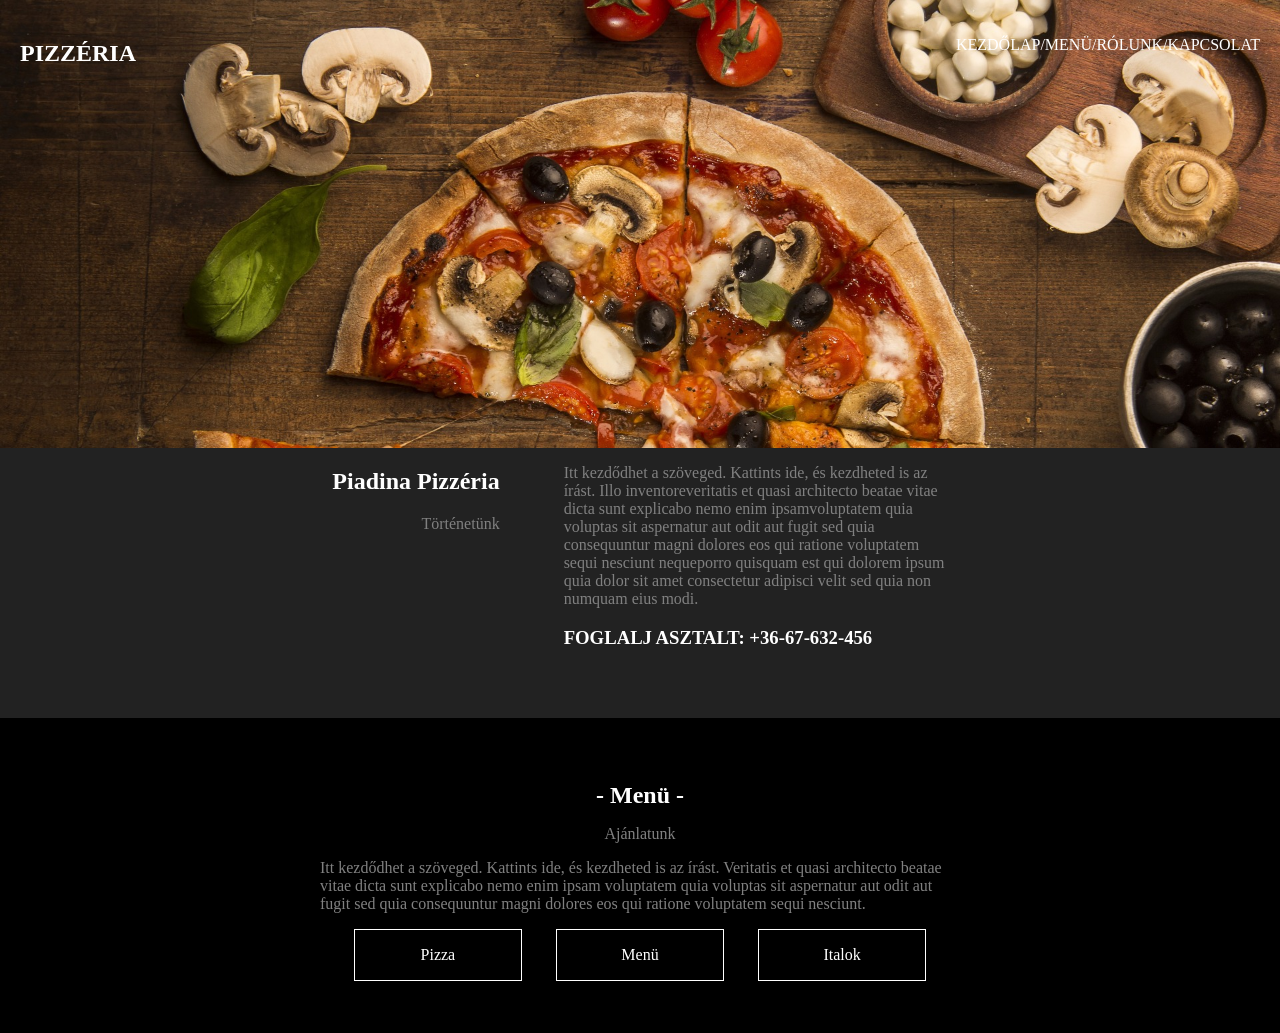
==== index.html @ 4478d375 "menu kesz" ====
<!DOCTYPE html>
<html lang="hu">
<head>
    <meta charset="UTF-8">
    <meta name="viewport" content="width=device-width, initial-scale=1.0">
    <title>Pizzéria</title>
    <link rel="stylesheet" href="pizza.css">
</head>
<body>
    <div id="container">
        <div id="header">
            <div id="szoveg">
                <div class="headerLeft">
                    <h2>PIZZÉRIA</h2>
                </div>
                <div class="headerRight">
                    <p>KEZDŐLAP</p>
                    <p> / </p>
                    <p>MENÜ</p>
                    <p> / </p>
                    <p>RÓLUNK</p>
                    <p> / </p>
                    <p>KAPCSOLAT</p>
                </div>
            </div>
        </div>
            
        <div id="piadina_pizzeria">
            
            <div id="cim">
                    <h2>
                        Piadina Pizzéria
                    </h2>
                    <p>Történetünk</p>
            </div>
            <div id="paladina_leiras">
                <p>Itt kezdődhet a szöveged. Kattints ide, és kezdheted is az írást. 
                        Illo inventoreveritatis et quasi architecto beatae vitae dicta sunt 
                        explicabo nemo enim ipsamvoluptatem quia voluptas sit aspernatur aut odit 
                        aut fugit sed quia consequuntur magni dolores eos qui ratione voluptatem sequi 
                        nesciunt nequeporro quisquam est qui dolorem ipsum quia dolor sit 
                        amet consectetur adipisci velit sed quia non numquam eius modi.
                        </p>
                    <h3>FOGLALJ ASZTALT: +36-67-632-456</h3>
            </div>
            
        </div>

        <div id="menu">    
            <div id="menuDiv">
                <div id="cim2">
                    <h2>- Menü -</h2>
                    <div>
                        <p id="szurke">
                            Ajánlatunk
                        </p>
                </div>
                </div>
                <p id="menuSzoveg">
                    Itt kezdődhet a szöveged. Kattints ide, és kezdheted is az írást. 
                    Veritatis et quasi architecto
                    beatae vitae dicta sunt explicabo nemo enim ipsam voluptatem quia voluptas 
                    sit aspernatur
                    aut odit aut fugit sed quia consequuntur magni dolores eos qui ratione 
                    voluptatem sequi
                    nesciunt.
                </p>
                <div id="menupontok">
                    <div class="menuk"><p>Pizza</p></div>
                    <div class="menuk"><p>Menü</p></div>
                    <div class="menuk"><p>Italok</p></div>
                </div>
            </div> 
               
        </div>

        <div id="specialitas">

        </div>

        <div id="footer">

        </div>
    </div>
</body>
</html>
---- pizza.css ----
body{
    margin: 0px;
}
#container{
    
    width: 100%;
}


#header{
    background-image: url(img/pizzakep.jpg);
    background-size: cover;
    width: 100%;
    height: 35vw;
    box-shadow: 10px 10px black;
}
#szoveg{
    display: flex;
    justify-content: space-between;
    color: white;
    
}
.headerLeft{
    display: flex;
    margin: 20px;
}
.headerRight{
    display: flex;
    margin: 20px;
}
.headerRight:first-child{
    font-weight: bold;
}
#piadina_pizzeria{
    display: flex;
    justify-content: center;
    background-color: #222222;
    color: white;
    width: 100%;
    margin: auto;
    gap: 5%;
    height: 30vh;
}



#cim p{
    display: flex;
    align-items: flex-end;
    justify-content: right;
    color: gray;
}
#paladina_leiras{
    width: 30%;
}
#paladina_leiras p{
    color: gray;
}

#menu{
    display: flex;
    justify-content: center;
    height: 35vh;
    background-color: black;
    color: white;
}

#menu h2{
    margin: 0px;
}
#szurke{
    color: gray;
}
#menuSzoveg{
    display: flex;
    justify-content: center;
    color: gray;
}
#menuDiv{
    margin: 5%;
    width: 50%;
}
#cim2{
    text-align: center;
}

#menupontok{
    display: flex;
    justify-content: space-evenly;
    text-align: center;
}
.menuk{
    border: 1px solid white;
    width: 13vw;
}
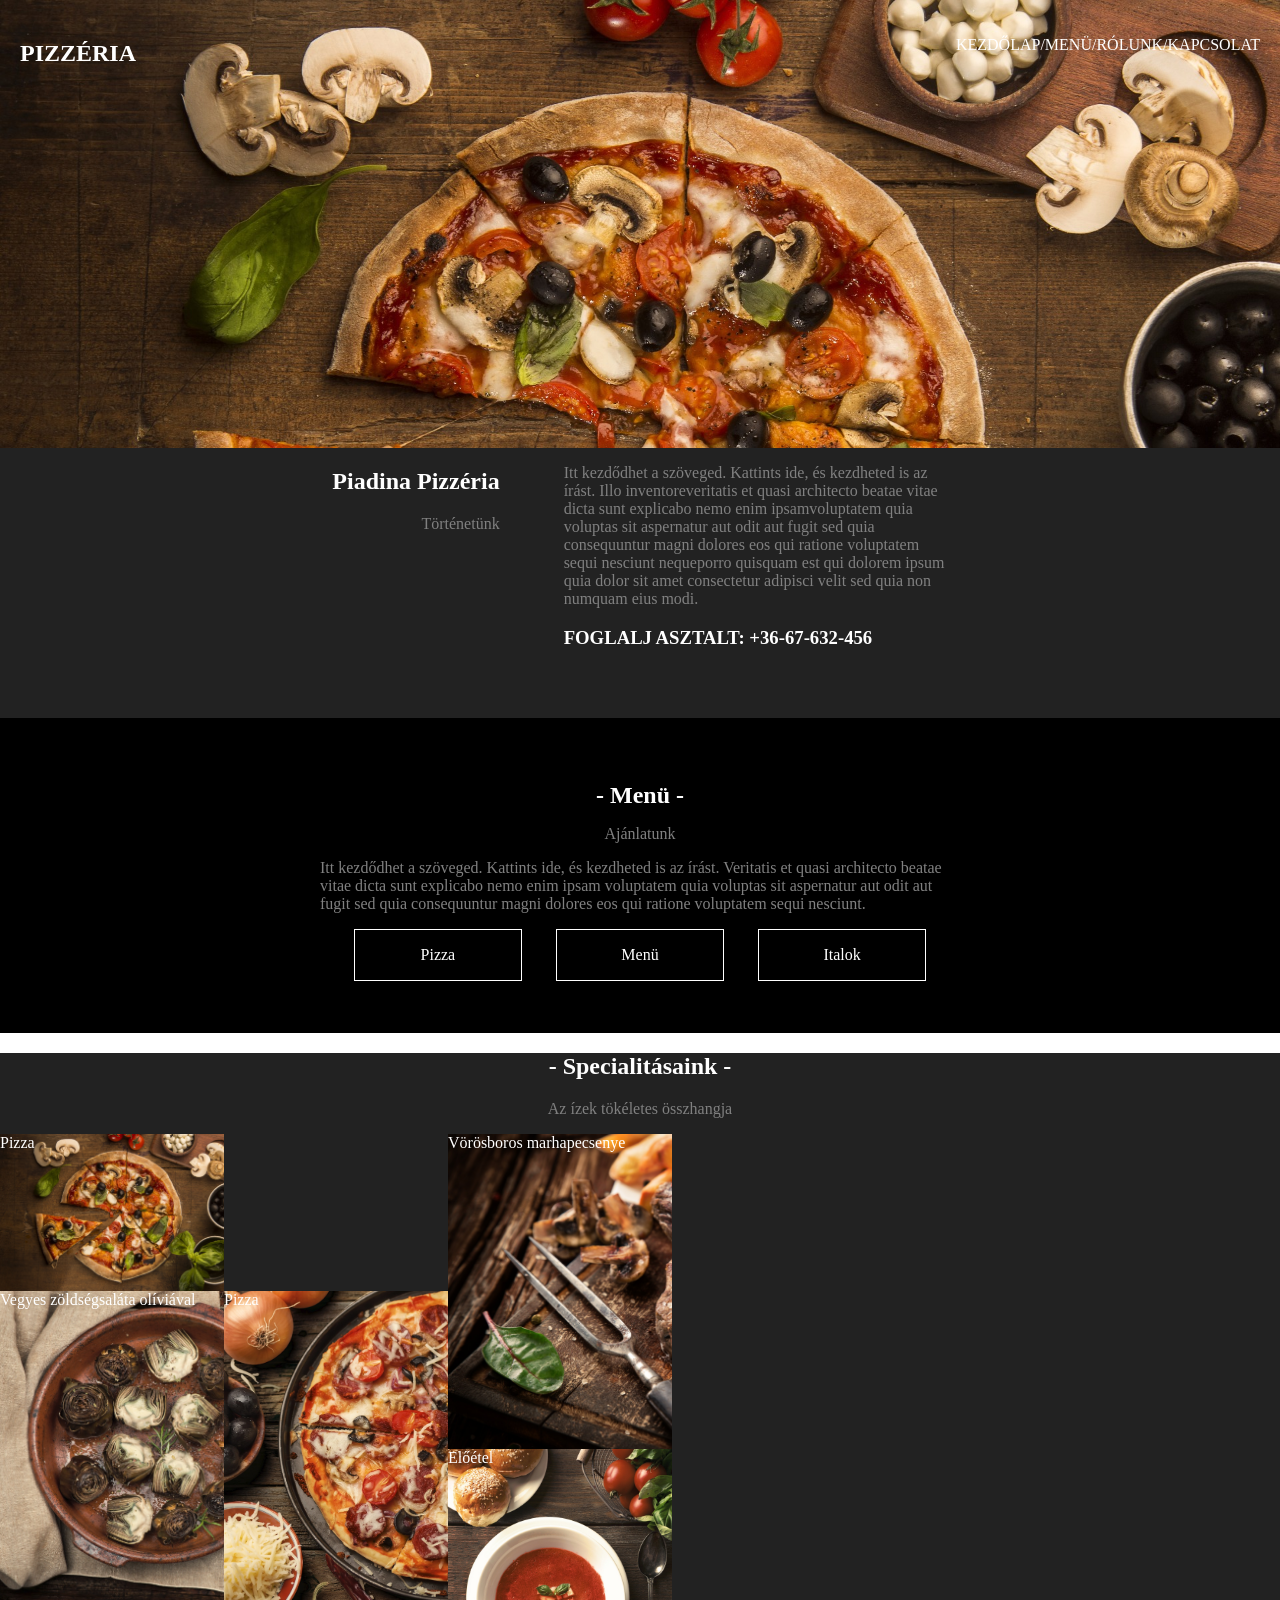
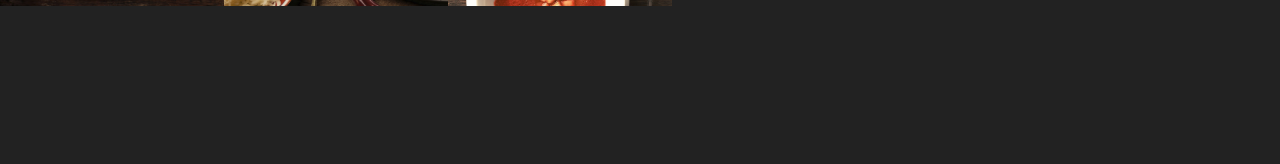
==== commit d469b42a: "specialitas grid felkesz" ====
--- a/index.html
+++ b/index.html
@@ -48,7 +48,7 @@
 
         <div id="menu">    
             <div id="menuDiv">
-                <div id="cim2">
+                <div class="cim2">
                     <h2>- Menü -</h2>
                     <div>
                         <p id="szurke">
@@ -75,7 +75,18 @@
         </div>
 
         <div id="specialitas">
-
+                <div class="cim2">
+                    <h2>- Specialitásaink -</h2>
+                    <p>Az ízek tökéletes összhangja</p>
+                </div>
+                <div id="kepek">
+                    
+                    <div id="kep1">Pizza</div>
+                    <div id="kep2">Vörösboros marhapecsenye</div>
+                    <div id="kep3">Vegyes zöldségsaláta olíviával</div>
+                    <div id="kep4">Pizza</div>
+                    <div id="kep5">Előétel</div>
+                </div>
         </div>
 
         <div id="footer">
--- a/pizza.css
+++ b/pizza.css
@@ -37,7 +37,6 @@
     background-color: #222222;
     color: white;
     width: 100%;
-    margin: auto;
     gap: 5%;
     height: 30vh;
 }
@@ -80,8 +79,9 @@
     margin: 5%;
     width: 50%;
 }
-#cim2{
+.cim2{
     text-align: center;
+    
 }
 
 #menupontok{
@@ -92,4 +92,67 @@
 .menuk{
     border: 1px solid white;
     width: 13vw;
-}+}
+
+#specialitas{
+    
+    background-color: #222222;
+    color: white;
+    width: 100%;
+    
+    gap: 5%;
+    height: 100%;
+}
+#specialitas p{
+    color: gray;
+    
+}
+
+#kepek{
+    display: grid;
+    grid-template-columns: 1fr 1fr 1fr 1fr;
+    grid-template-rows: 1fr 1fr 1fr 1fr;
+    height: 70vh;
+    width: 70vw;
+    
+    
+}
+#kep1{
+    background-image: url(img/pizzakep.jpg);
+    grid-column-start: 1;
+    grid-column-end: 2;
+    grid-row-start: 1;
+    grid-row-end: 2;
+}
+#kep2{
+    background-image: url(img/pizzakep2.jpg);
+    grid-column-start: 3;
+    grid-column-end: 4;
+    grid-row-start: 1;
+    grid-row-end: 3;
+}
+#kep3{
+    background-image: url(img/pizzakep3.jpg);
+    grid-column-start: 1;
+    grid-column-end: 2;
+    grid-row-start: 2;
+    grid-row-end: 4;
+}
+#kep4{
+    background-image: url(img/pizzakep4.jpg);
+    grid-column-start: 2;
+    grid-column-end: 3;
+    grid-row-start: 2;
+    grid-row-end: 4;
+}
+#kep5{
+    background-image: url(img/pizzakep5.jpg);
+    grid-column-start: 3;
+    grid-column-end: 4;
+    grid-row-start: 3;
+    grid-row-end: 4;
+}
+
+#kepek div{
+    background-size: cover;
+}
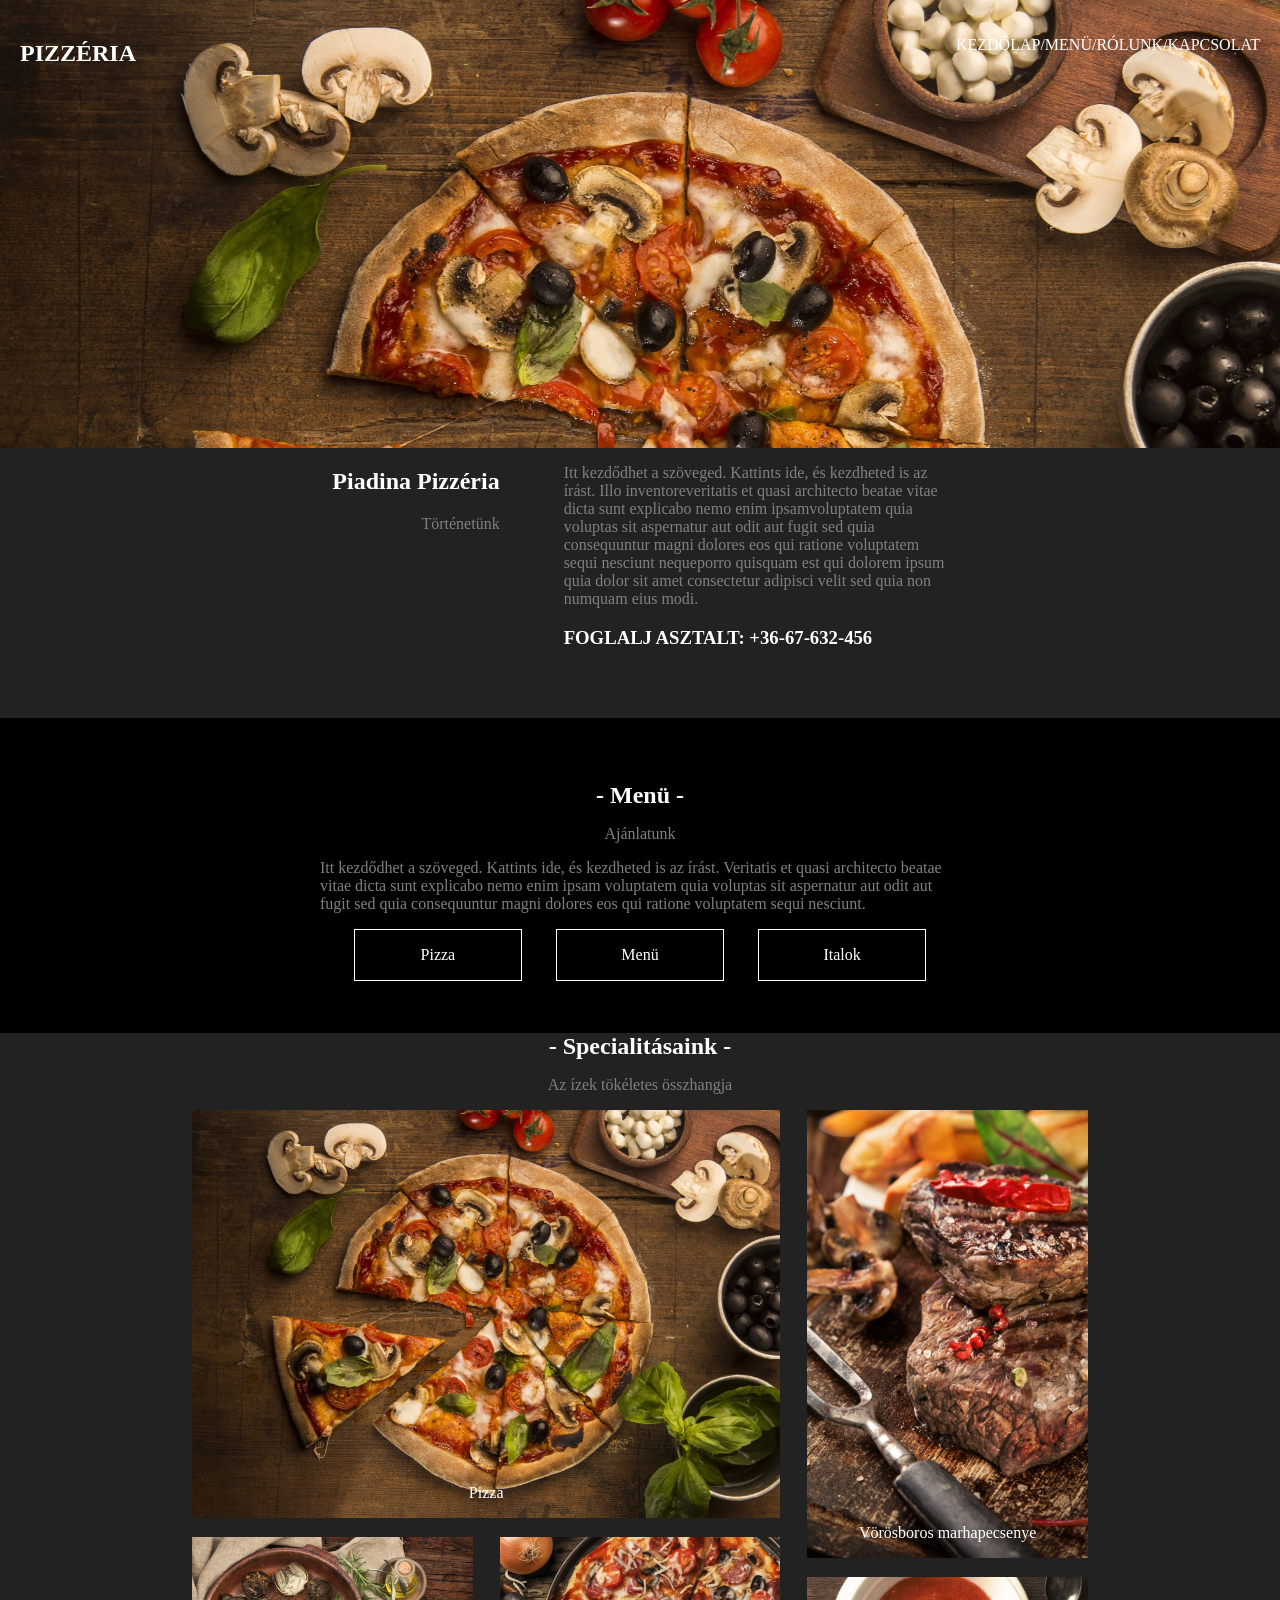
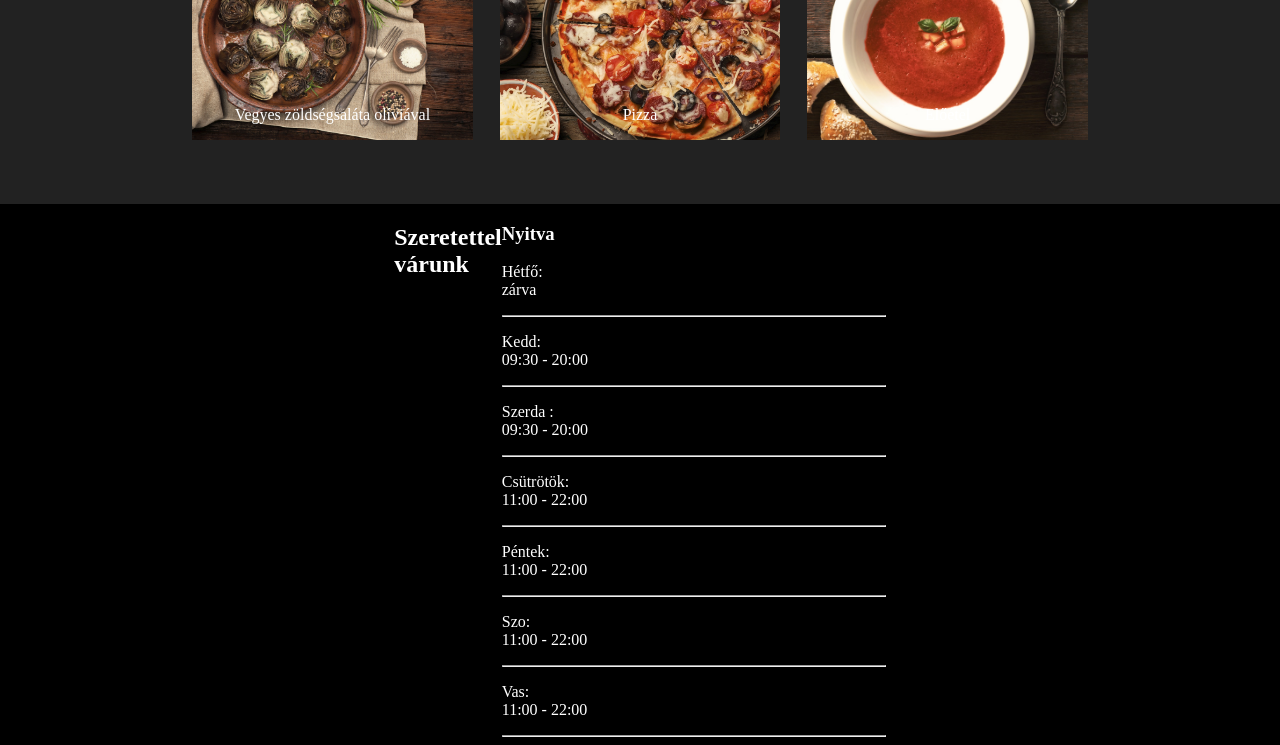
==== commit 74e2a84e: "galeria kesz, footer elkezdve" ====
--- a/index.html
+++ b/index.html
@@ -75,22 +75,42 @@
         </div>
 
         <div id="specialitas">
+            <div id="specialitasDiv">
                 <div class="cim2">
                     <h2>- Specialitásaink -</h2>
                     <p>Az ízek tökéletes összhangja</p>
                 </div>
                 <div id="kepek">
-                    
-                    <div id="kep1">Pizza</div>
-                    <div id="kep2">Vörösboros marhapecsenye</div>
-                    <div id="kep3">Vegyes zöldségsaláta olíviával</div>
-                    <div id="kep4">Pizza</div>
-                    <div id="kep5">Előétel</div>
+                    <div id="kep1"><p>Pizza</p></div>
+                    <div id="kep2"><p>Vörösboros marhapecsenye</p></div>
+                    <div id="kep3"><p>Vegyes zöldségsaláta olíviával</p></div>
+                    <div id="kep4"><p>Pizza</p></div>
+                    <div id="kep5"><p>Előétel</p></div>
                 </div>
+            </div>
         </div>
 
         <div id="footer">
-
+            <div id="footerCim">
+                <h2>Szeretettel <br>várunk</h2>
+            </div>
+            <div id="nyitvatartas">
+                <h3>Nyitva</h3>
+                <p>Hétfő: <br> zárva</p>
+                <hr>
+                <p>Kedd: <br> 09:30 - 20:00</p>
+                <hr>
+                <p>Szerda : <br> 09:30 - 20:00</p>
+                <hr>
+                <p>Csütrötök: <br> 11:00 - 22:00 </p>
+                <hr>
+                <p>Péntek: <br> 11:00 - 22:00 </p>
+                <hr>
+                <p>Szo: <br> 11:00 - 22:00</p>
+                <hr>
+                <p>Vas: <br> 11:00 - 22:00</p>
+                <hr>
+            </div>
         </div>
     </div>
 </body>
--- a/pizza.css
+++ b/pizza.css
@@ -110,17 +110,20 @@
 
 #kepek{
     display: grid;
-    grid-template-columns: 1fr 1fr 1fr 1fr;
-    grid-template-rows: 1fr 1fr 1fr 1fr;
+    grid-template-columns: 1fr 1fr 1fr ;
+    grid-template-rows: 20fr 1fr 8fr;
+    margin: auto;
     height: 70vh;
     width: 70vw;
-    
+    gap: 3%;
+    padding: 5%;
+    padding-top: 0%;
     
 }
 #kep1{
     background-image: url(img/pizzakep.jpg);
     grid-column-start: 1;
-    grid-column-end: 2;
+    grid-column-end: 3;
     grid-row-start: 1;
     grid-row-end: 2;
 }
@@ -154,5 +157,31 @@
 }
 
 #kepek div{
+    display: flex;
+    justify-content: center;
+    align-items: end;
     background-size: cover;
+    background-position: center;
+    background-repeat: no-repeat;;
 }
+
+.cim2 h2{
+    margin: 0px;
+    
+}
+
+#kepek p{
+    color: white;
+}
+
+#footer{
+    background-color: black;
+    color: white;
+    display: flex;
+    justify-content: center;
+}
+
+#nyitvatartas{
+    width: 30vw;
+}
+
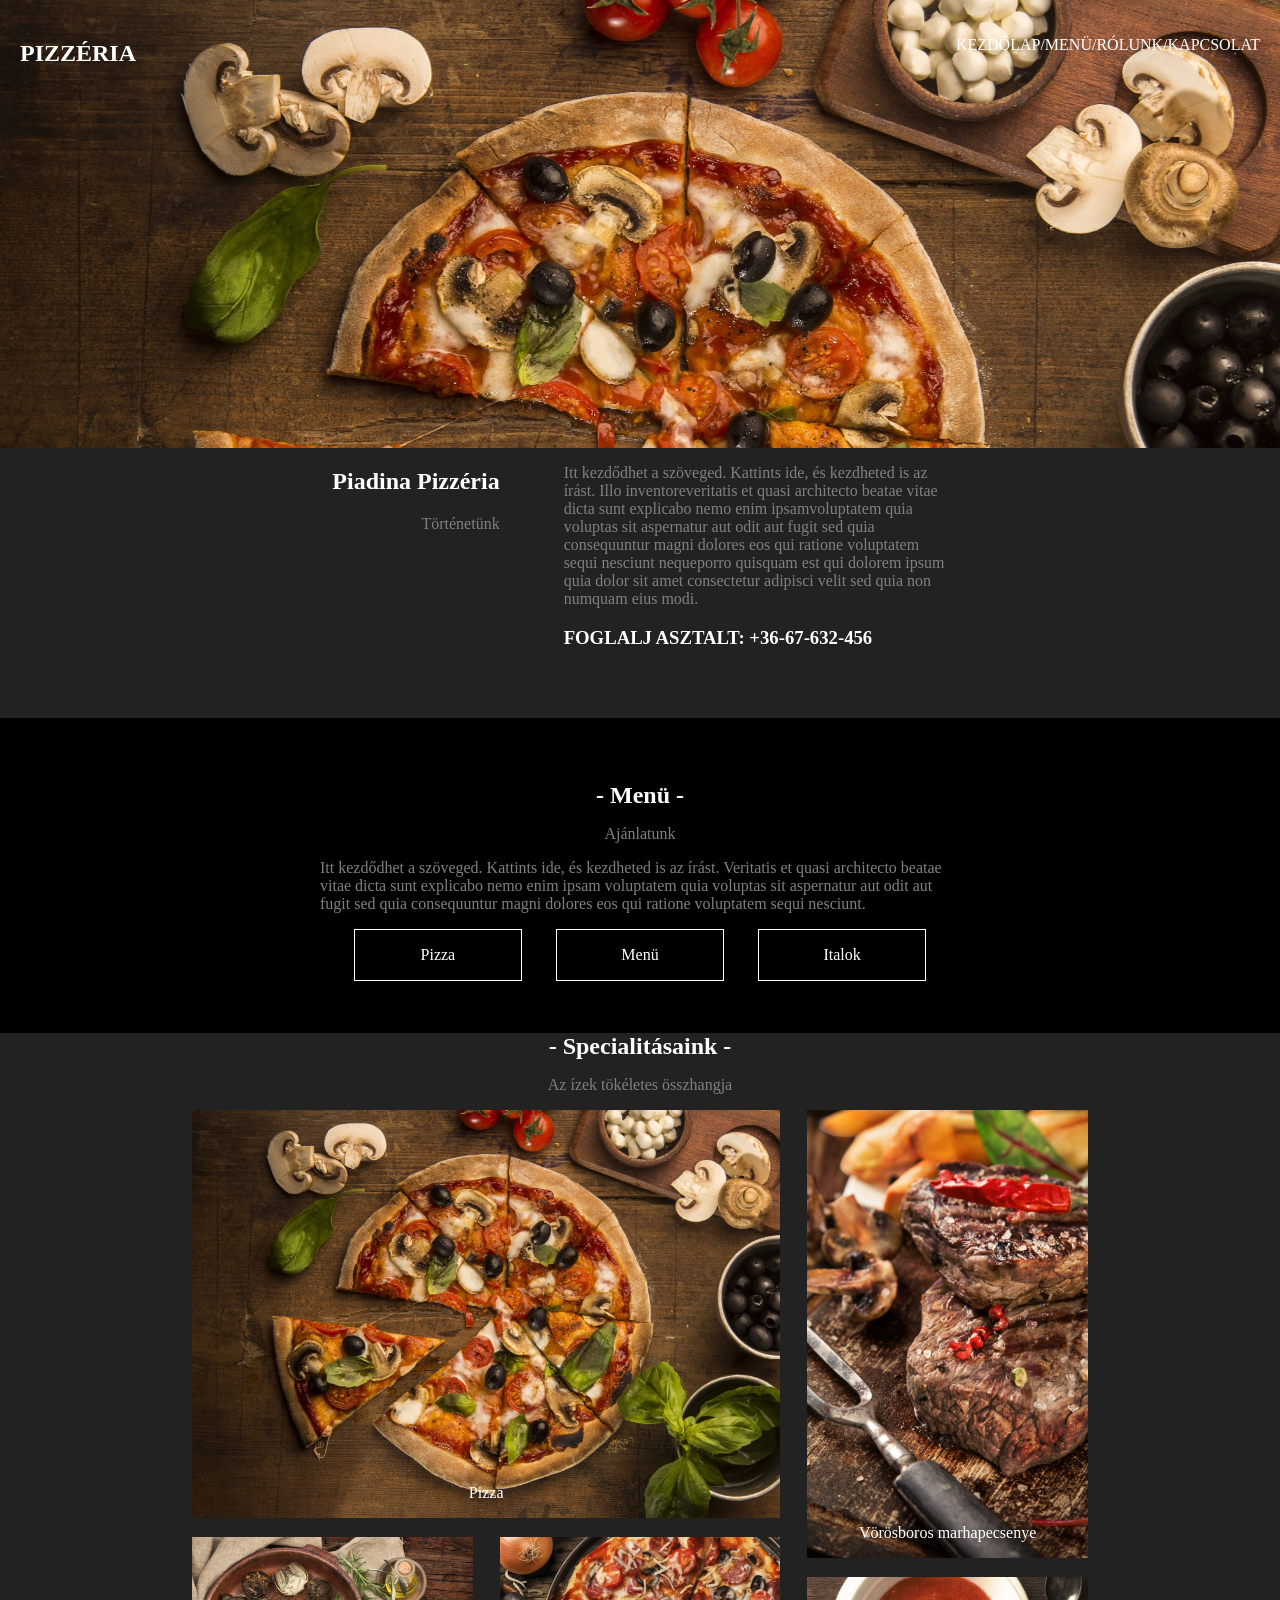
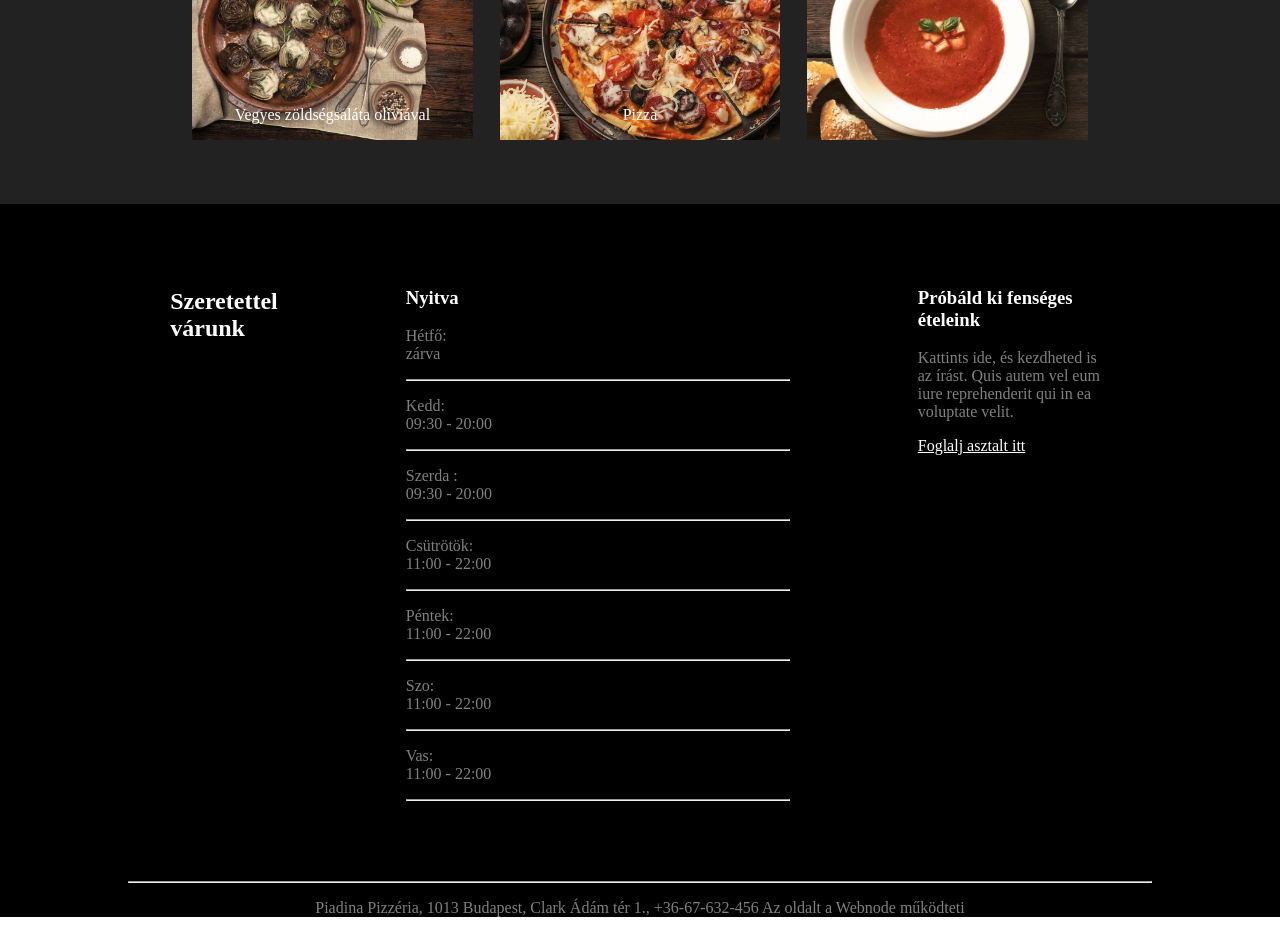
==== commit 8cc51983: "large meret kesz" ====
--- a/index.html
+++ b/index.html
@@ -91,25 +91,44 @@
         </div>
 
         <div id="footer">
-            <div id="footerCim">
-                <h2>Szeretettel <br>várunk</h2>
+            <div id="footerSzoveg">
+
+                <div id="footerCim">
+                    <h2>Szeretettel <br>várunk</h2>
+                </div>
+                <div id="nyitvatartas">
+                    <h3>Nyitva</h3>
+                    <p>Hétfő: <br> zárva</p>
+                    <hr>
+                    <p>Kedd: <br> 09:30 - 20:00</p>
+                    <hr>
+                    <p>Szerda : <br> 09:30 - 20:00</p>
+                    <hr>
+                    <p>Csütrötök: <br> 11:00 - 22:00 </p>
+                    <hr>
+                    <p>Péntek: <br> 11:00 - 22:00 </p>
+                    <hr>
+                    <p>Szo: <br> 11:00 - 22:00</p>
+                    <hr>
+                    <p>Vas: <br> 11:00 - 22:00</p>
+                    <hr>
+                </div>
+                <div id="footerInfo">
+                    <h3>Próbáld ki fenséges  ételeink</h3>
+                    <p>Kattints ide, és kezdheted is az
+                        írást. Quis autem vel eum iure
+                        reprehenderit qui in ea voluptate
+                        velit.
+                    </p>
+                    <a href="">Foglalj asztalt itt</a>
+                </div>
+                
             </div>
-            <div id="nyitvatartas">
-                <h3>Nyitva</h3>
-                <p>Hétfő: <br> zárva</p>
+            <div id="hr">
                 <hr>
-                <p>Kedd: <br> 09:30 - 20:00</p>
-                <hr>
-                <p>Szerda : <br> 09:30 - 20:00</p>
-                <hr>
-                <p>Csütrötök: <br> 11:00 - 22:00 </p>
-                <hr>
-                <p>Péntek: <br> 11:00 - 22:00 </p>
-                <hr>
-                <p>Szo: <br> 11:00 - 22:00</p>
-                <hr>
-                <p>Vas: <br> 11:00 - 22:00</p>
-                <hr>
+                <p>Piadina Pizzéria, 1013 Budapest, Clark Ádám tér 1., +36-67-632-456
+                    Az oldalt a Webnode működteti
+                    </p>
             </div>
         </div>
     </div>
--- a/pizza.css
+++ b/pizza.css
@@ -12,7 +12,7 @@
     background-size: cover;
     width: 100%;
     height: 35vw;
-    box-shadow: 10px 10px black;
+    box-shadow: 10px black;
 }
 #szoveg{
     display: flex;
@@ -177,11 +177,44 @@
 #footer{
     background-color: black;
     color: white;
-    display: flex;
-    justify-content: center;
-}
-
+    margin: 0px;
+    
+}
+#footerCim{
+    margin: 5%;
+}
 #nyitvatartas{
     width: 30vw;
-}
-
+    color: gray;
+    margin: 5%;
+}
+
+#nyitvatartas h3{
+    color: white;
+}
+#footerSzoveg{
+    display: flex;
+    justify-content: center;
+    
+}
+
+#footerInfo{
+    margin: 5%;
+    width: 15vw;
+}
+#footerInfo p{
+    color: gray;
+}
+#footerInfo a{
+    color: white;
+}
+#hr{
+    width: 80vw;
+    text-align: center;
+    margin: auto;
+    color: gray;
+    
+}
+@media (max-width:1280px){
+
+}
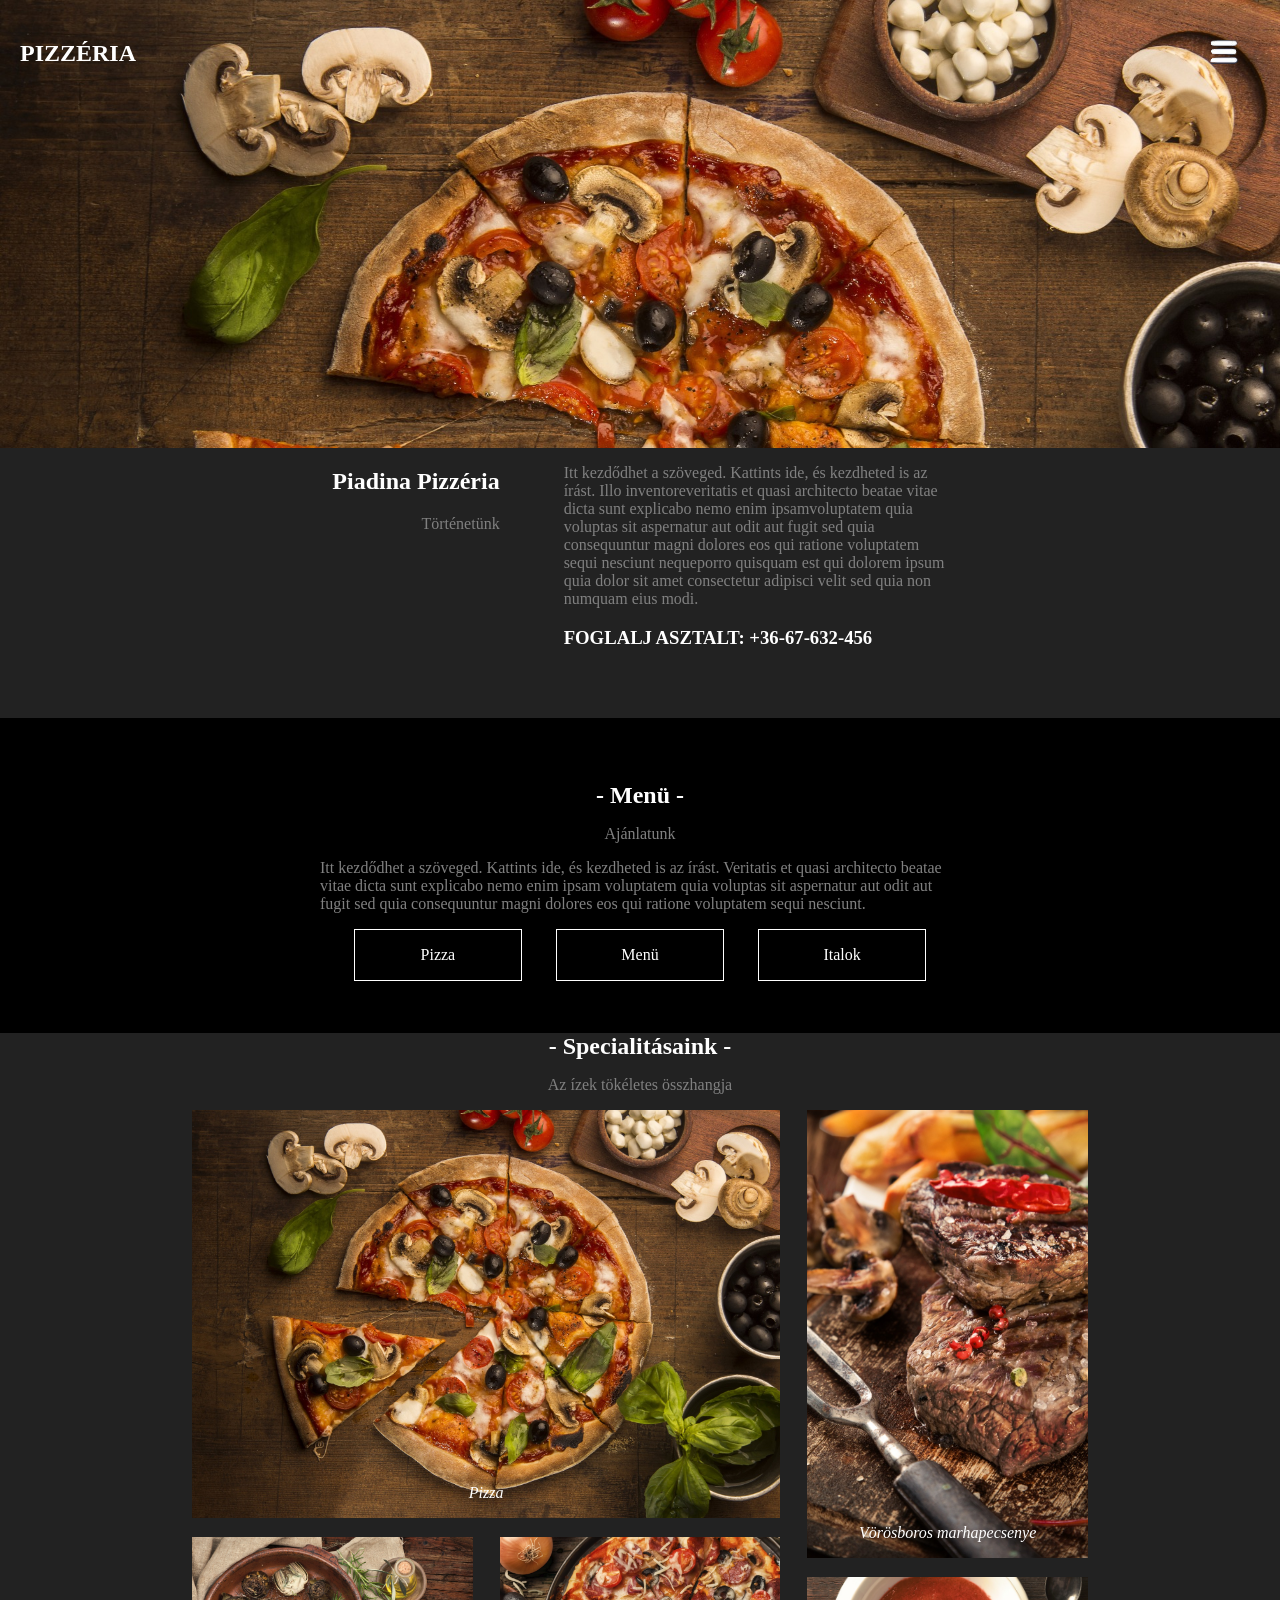
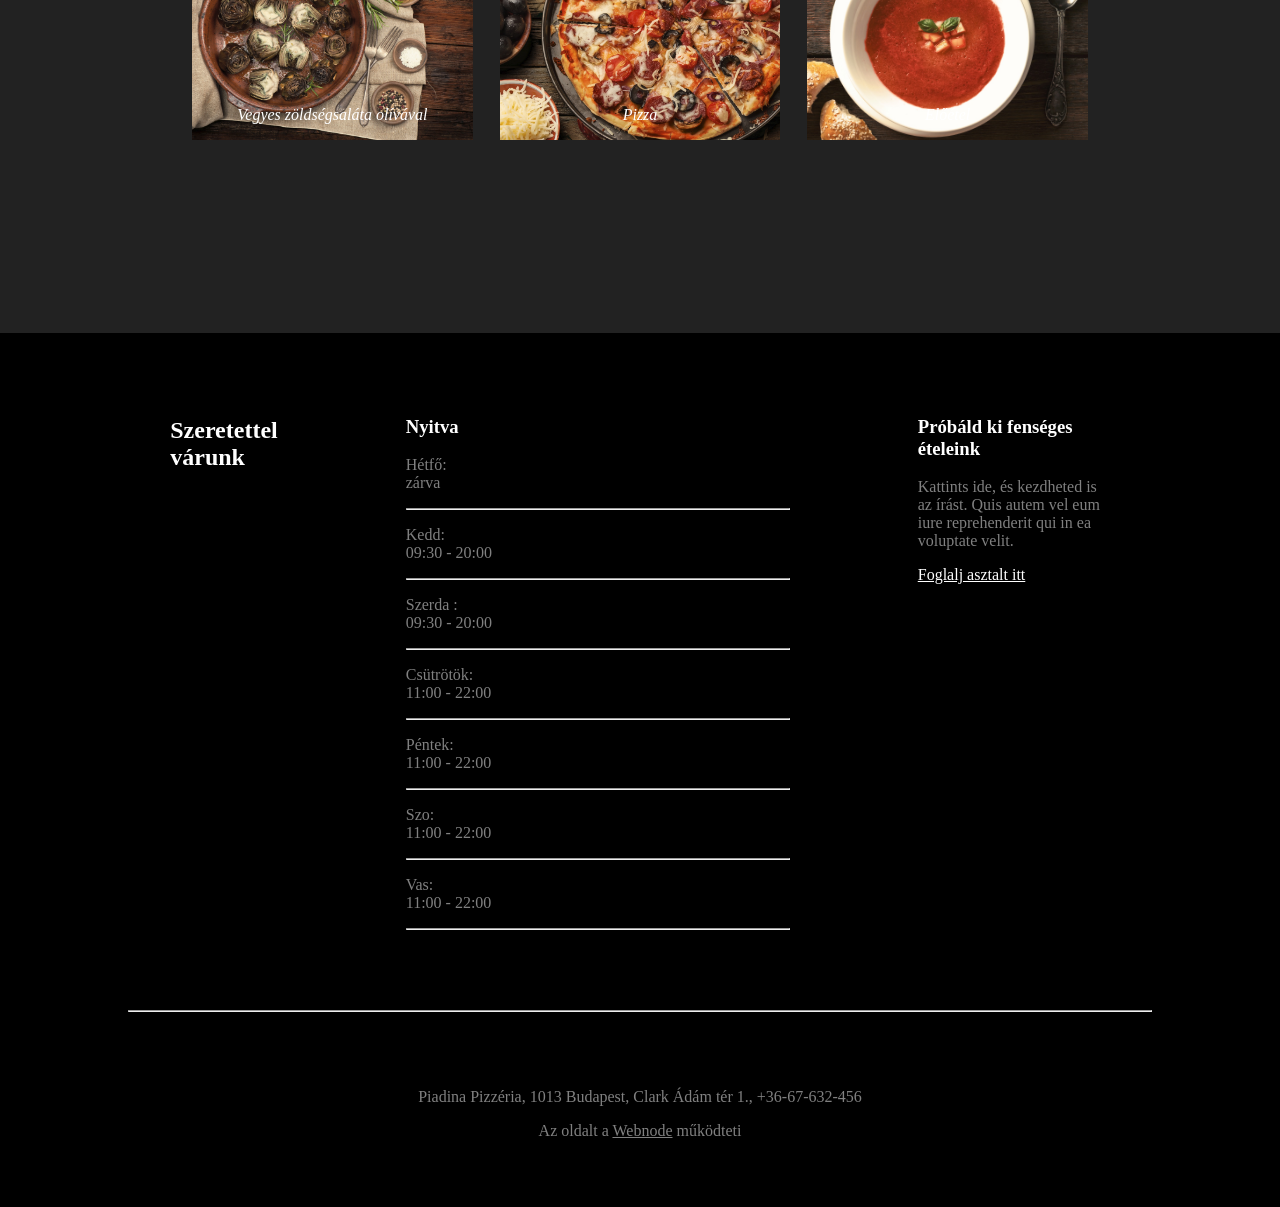
==== commit db8adb22: "lg footer megcsinalasa, hamburger menu elkezdese" ====
--- a/index.html
+++ b/index.html
@@ -14,13 +14,18 @@
                     <h2>PIZZÉRIA</h2>
                 </div>
                 <div class="headerRight">
-                    <p>KEZDŐLAP</p>
-                    <p> / </p>
-                    <p>MENÜ</p>
-                    <p> / </p>
-                    <p>RÓLUNK</p>
-                    <p> / </p>
-                    <p>KAPCSOLAT</p>
+                    <div id="lgMenu">
+                        <p>KEZDŐLAP</p>
+                        <p> / </p>
+                        <p>MENÜ</p>
+                        <p> / </p>
+                        <p>RÓLUNK</p>
+                        <p> / </p>
+                        <p>KAPCSOLAT</p>
+                    </div>
+                    <div class="headerRight" id="hamburger">
+                        <img src="img/hamburgericon.png" alt="">
+                    </div>
                 </div>
             </div>
         </div>
@@ -83,7 +88,7 @@
                 <div id="kepek">
                     <div id="kep1"><p>Pizza</p></div>
                     <div id="kep2"><p>Vörösboros marhapecsenye</p></div>
-                    <div id="kep3"><p>Vegyes zöldségsaláta olíviával</p></div>
+                    <div id="kep3"><p>Vegyes zöldségsaláta olívával</p></div>
                     <div id="kep4"><p>Pizza</p></div>
                     <div id="kep5"><p>Előétel</p></div>
                 </div>
@@ -126,9 +131,17 @@
             </div>
             <div id="hr">
                 <hr>
-                <p>Piadina Pizzéria, 1013 Budapest, Clark Ádám tér 1., +36-67-632-456
-                    Az oldalt a Webnode működteti
+                <div id="hrSzoveg">
+
+                    <p>
+                        Piadina Pizzéria, 1013 Budapest, Clark Ádám tér 1., +36-67-632-456
                     </p>
+                    <p>
+                        Az oldalt a <a href="">Webnode</a> működteti
+                    </p>
+                </div>
+                    
+                
             </div>
         </div>
     </div>
--- a/pizza.css
+++ b/pizza.css
@@ -1,8 +1,9 @@
 body{
     margin: 0px;
+    padding: 0px;
 }
 #container{
-    
+    height: 100vh;
     width: 100%;
 }
 
@@ -27,6 +28,9 @@
 .headerRight{
     display: flex;
     margin: 20px;
+}
+#hamburger{
+    display: none;
 }
 .headerRight:first-child{
     font-weight: bold;
@@ -119,6 +123,7 @@
     padding: 5%;
     padding-top: 0%;
     
+    
 }
 #kep1{
     background-image: url(img/pizzakep.jpg);
@@ -154,6 +159,7 @@
     grid-column-end: 4;
     grid-row-start: 3;
     grid-row-end: 4;
+    
 }
 
 #kepek div{
@@ -162,7 +168,9 @@
     align-items: end;
     background-size: cover;
     background-position: center;
-    background-repeat: no-repeat;;
+    background-repeat: no-repeat;
+    font-style: italic;
+    
 }
 
 .cim2 h2{
@@ -215,6 +223,19 @@
     color: gray;
     
 }
+#hrSzoveg{
+    margin: 0px;
+    padding: 5%;
+    
+}
+#hr a{
+    color: gray;
+}
 @media (max-width:1280px){
-
+    #hamburger{
+        display: block;
+    }
+    #lgMenu{
+        display: none;
+    }
 }
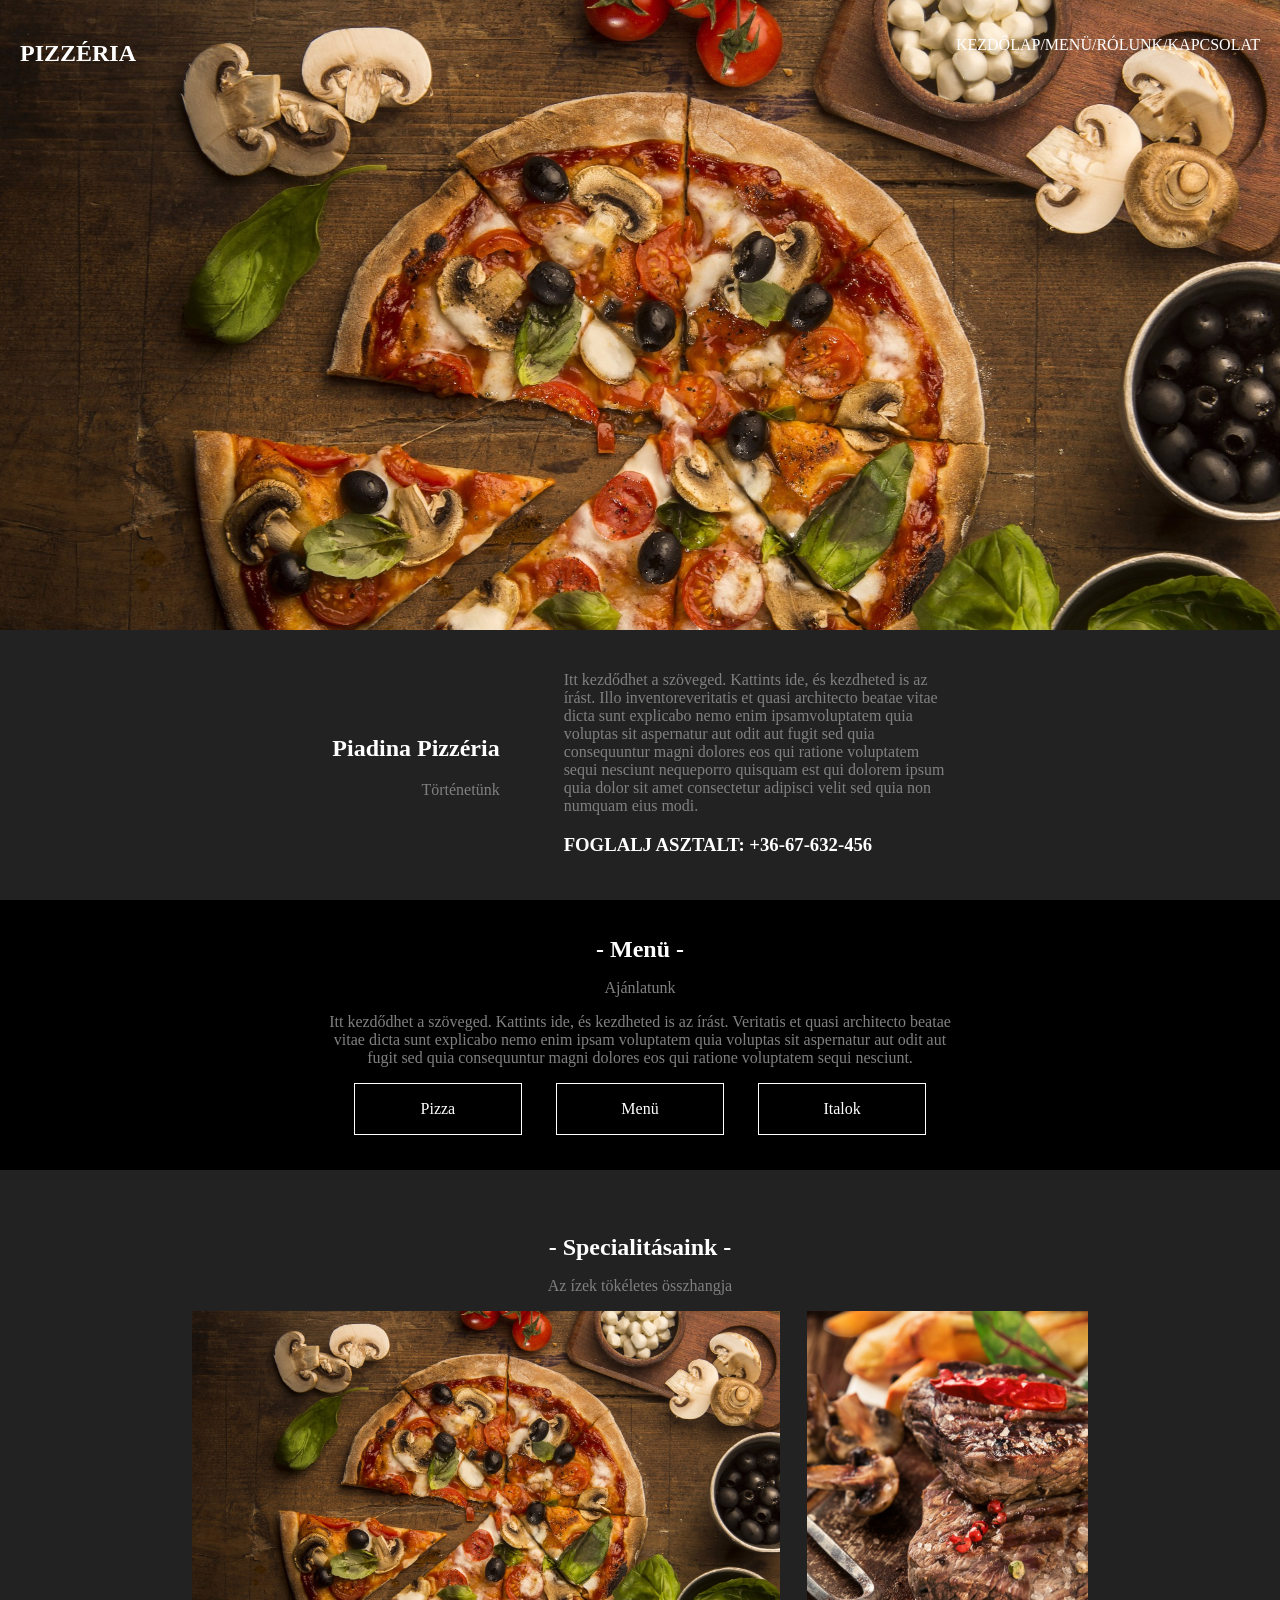
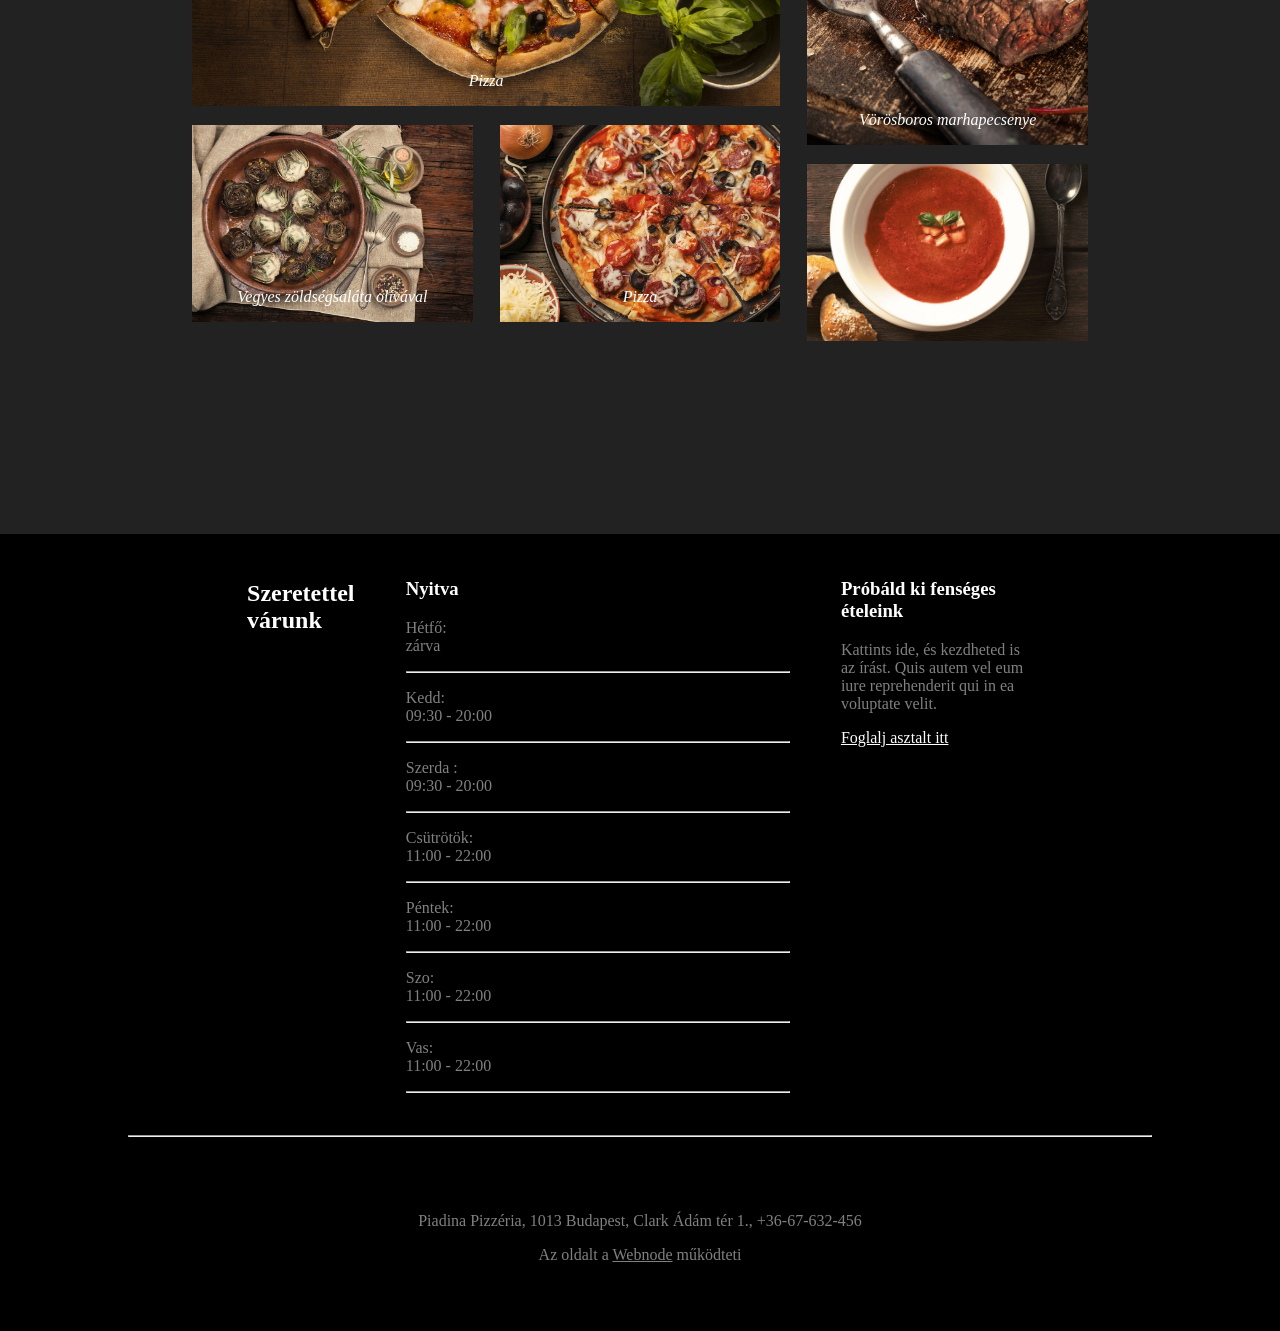
==== commit 9c8a22c5: "hamburger menu eltuntetese, tablet neet igazitasa" ====
--- a/index.html
+++ b/index.html
@@ -23,9 +23,7 @@
                         <p> / </p>
                         <p>KAPCSOLAT</p>
                     </div>
-                    <div class="headerRight" id="hamburger">
-                        <img src="img/hamburgericon.png" alt="">
-                    </div>
+                    
                 </div>
             </div>
         </div>
--- a/pizza.css
+++ b/pizza.css
@@ -1,6 +1,7 @@
 body{
     margin: 0px;
     padding: 0px;
+    
 }
 #container{
     height: 100vh;
@@ -12,7 +13,7 @@
     background-image: url(img/pizzakep.jpg);
     background-size: cover;
     width: 100%;
-    height: 35vw;
+    height: 70vh;
     box-shadow: 10px black;
 }
 #szoveg{
@@ -24,6 +25,9 @@
 .headerLeft{
     display: flex;
     margin: 20px;
+}
+#lgMenu{
+    display: flex;
 }
 .headerRight{
     display: flex;
@@ -37,6 +41,7 @@
 }
 #piadina_pizzeria{
     display: flex;
+    align-items: center;
     justify-content: center;
     background-color: #222222;
     color: white;
@@ -45,7 +50,9 @@
     height: 30vh;
 }
 
-
+#piadina_pizzeria #cim{
+    align-items: flex-start;
+}
 
 #cim p{
     display: flex;
@@ -62,8 +69,10 @@
 
 #menu{
     display: flex;
-    justify-content: center;
-    height: 35vh;
+    align-items: center;
+    justify-content: center;
+    text-align: center;
+    height: 30vh;
     background-color: black;
     color: white;
 }
@@ -103,7 +112,7 @@
     background-color: #222222;
     color: white;
     width: 100%;
-    
+    padding-top: 5%;
     gap: 5%;
     height: 100%;
 }
@@ -158,7 +167,8 @@
     grid-column-start: 3;
     grid-column-end: 4;
     grid-row-start: 3;
-    grid-row-end: 4;
+    grid-row-end: 5;
+    
     
 }
 
@@ -189,12 +199,12 @@
     
 }
 #footerCim{
-    margin: 5%;
+    margin: 2%;
 }
 #nyitvatartas{
     width: 30vw;
     color: gray;
-    margin: 5%;
+    margin: 2%;
 }
 
 #nyitvatartas h3{
@@ -207,7 +217,7 @@
 }
 
 #footerInfo{
-    margin: 5%;
+    margin: 2%;
     width: 15vw;
 }
 #footerInfo p{
@@ -231,11 +241,24 @@
 #hr a{
     color: gray;
 }
-@media (max-width:1280px){
-    #hamburger{
+
+
+
+@media (max-width:1200px){
+    #container{
+        font-size: 0.7rem;
+    }
+    #lgMenu{
         display: block;
-    }
-    #lgMenu{
-        display: none;
+        
+    }
+    #piadina_pizzeria{
+        height: 20vh;
+    }
+    #menu{
+        height: 20vh;
+    }
+    #specialitas{
+        height: 80vh;
     }
 }
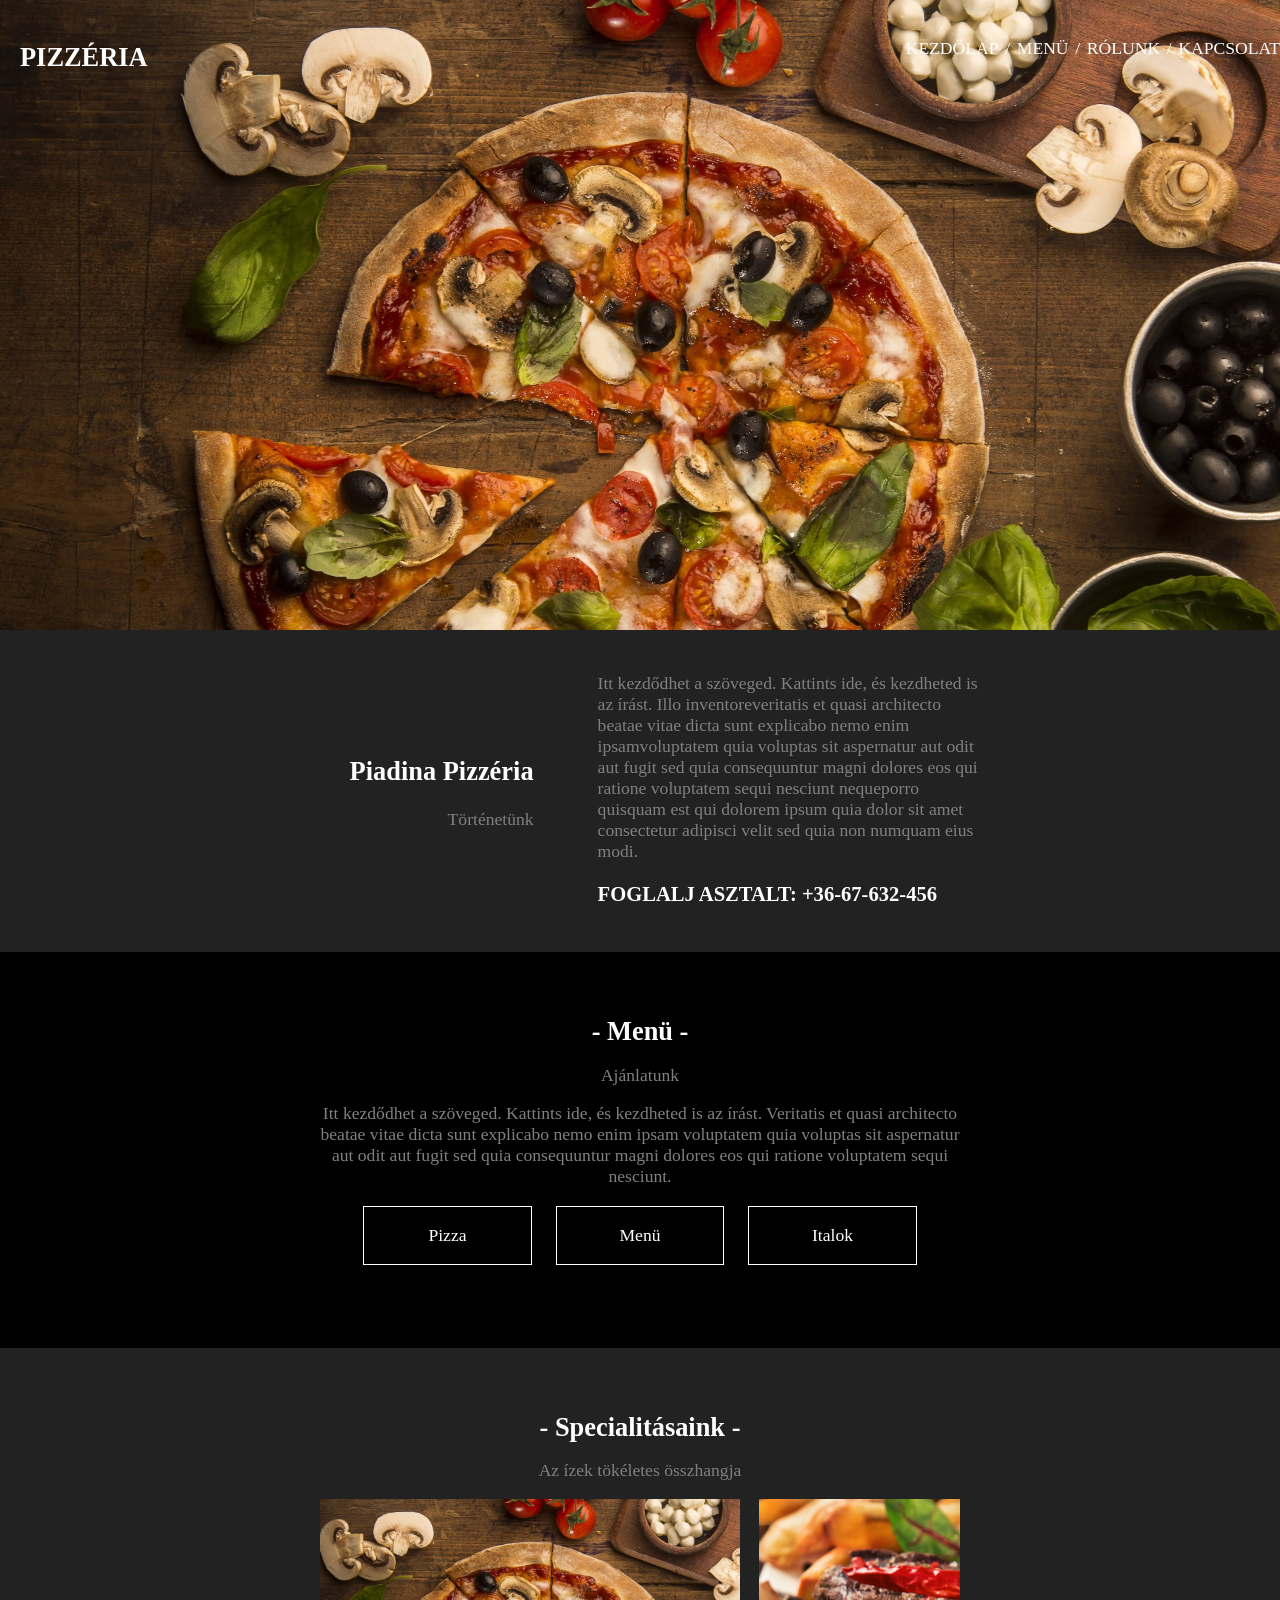
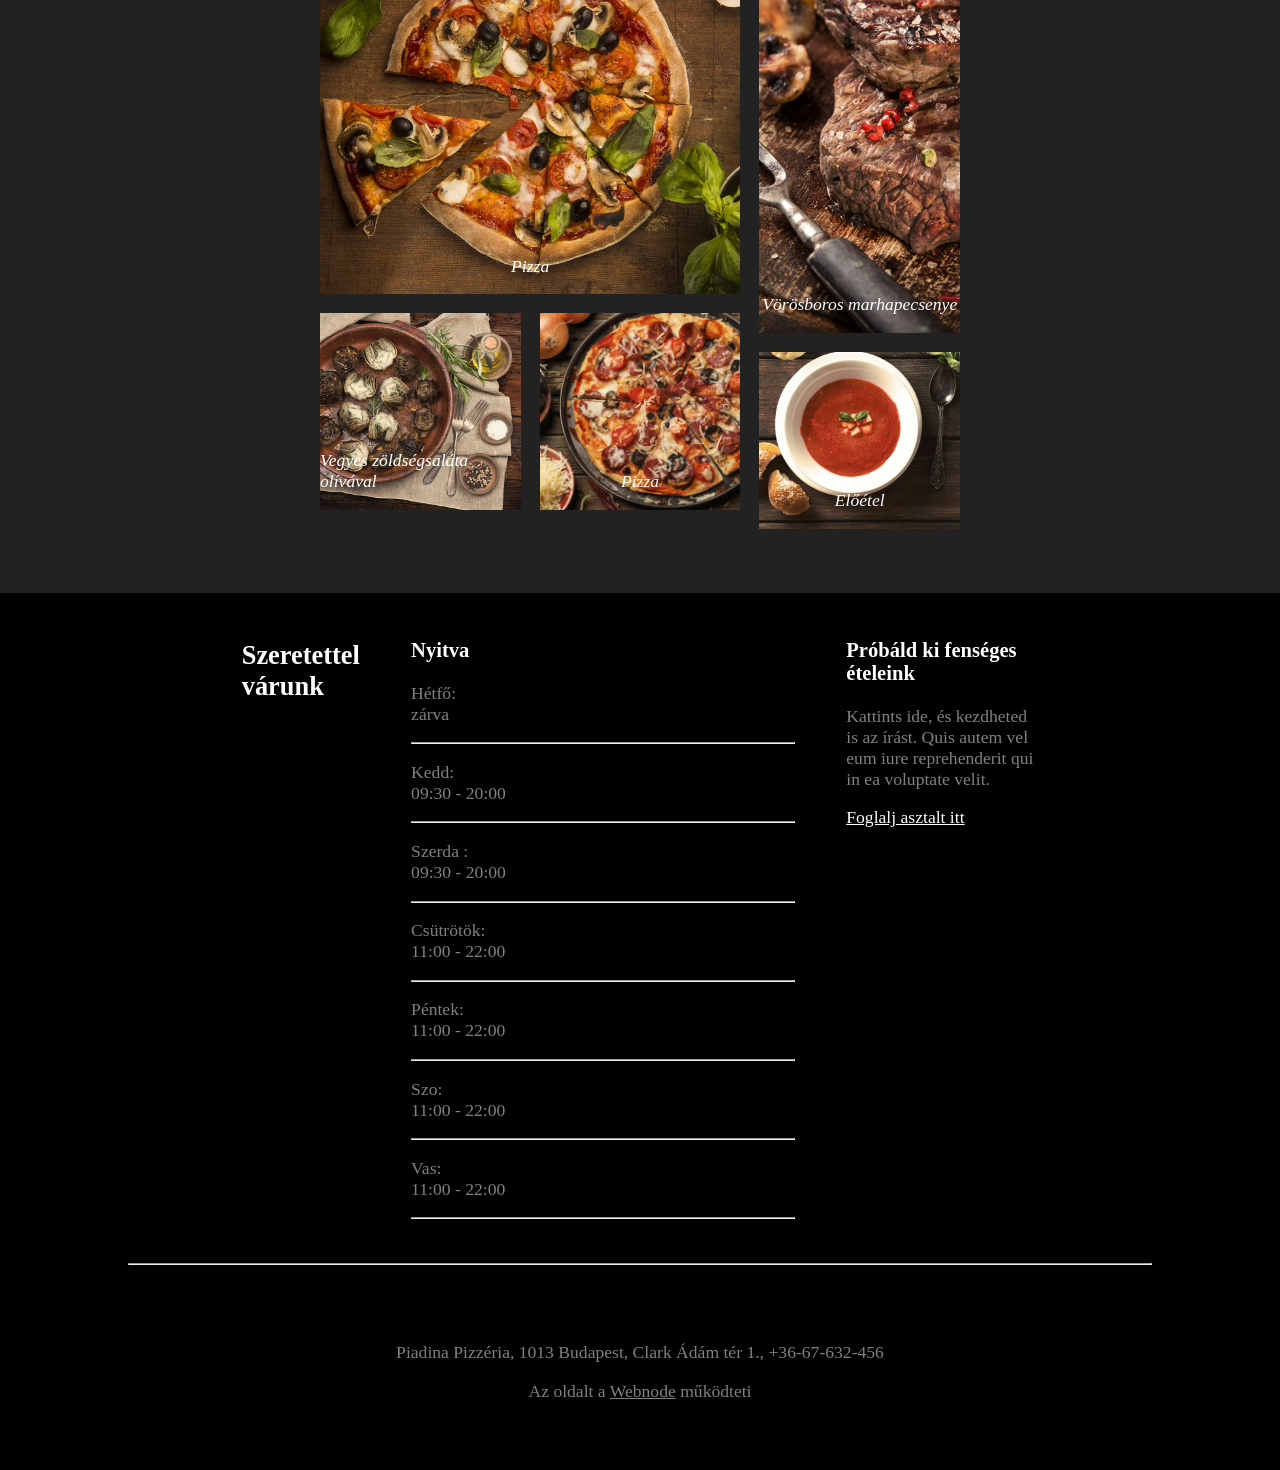
==== commit e0608253: "tablet es gepi meret igazitasa" ====
--- a/index.html
+++ b/index.html
@@ -16,11 +16,11 @@
                 <div class="headerRight">
                     <div id="lgMenu">
                         <p>KEZDŐLAP</p>
-                        <p> / </p>
+                        <p class="perJel"> / </p>
                         <p>MENÜ</p>
-                        <p> / </p>
+                        <p class="perJel"> / </p>
                         <p>RÓLUNK</p>
-                        <p> / </p>
+                        <p class="perJel"> / </p>
                         <p>KAPCSOLAT</p>
                     </div>
                     
--- a/pizza.css
+++ b/pizza.css
@@ -6,6 +6,7 @@
 #container{
     height: 100vh;
     width: 100%;
+    font-size: 1.1rem;
 }
 
 
@@ -32,6 +33,7 @@
 .headerRight{
     display: flex;
     margin: 20px;
+    padding-right: 20px;
 }
 #hamburger{
     display: none;
@@ -46,8 +48,9 @@
     background-color: #222222;
     color: white;
     width: 100%;
+    padding: 2%;
     gap: 5%;
-    height: 30vh;
+    height: auto;
 }
 
 #piadina_pizzeria #cim{
@@ -72,7 +75,7 @@
     align-items: center;
     justify-content: center;
     text-align: center;
-    height: 30vh;
+    height: auto;
     background-color: black;
     color: white;
 }
@@ -101,6 +104,8 @@
     display: flex;
     justify-content: space-evenly;
     text-align: center;
+    margin-top:  5%;
+    margin: 3%;
 }
 .menuk{
     border: 1px solid white;
@@ -114,7 +119,7 @@
     width: 100%;
     padding-top: 5%;
     gap: 5%;
-    height: 100%;
+    height: auto;
 }
 #specialitas p{
     color: gray;
@@ -127,7 +132,7 @@
     grid-template-rows: 20fr 1fr 8fr;
     margin: auto;
     height: 70vh;
-    width: 70vw;
+    width: 50vw;
     gap: 3%;
     padding: 5%;
     padding-top: 0%;
@@ -242,9 +247,21 @@
     color: gray;
 }
 
-
-
-@media (max-width:1200px){
+#lgMenu{
+    display: flex;
+    gap: 2%;
+}
+@media (max-width:1200){
+    #container{
+        font-size: 0.8rem !important; 
+    }
+}
+@media (max-width:1030){
+#container{
+    font-size: 0.8rem;
+}
+}
+@media (max-width:768px){
     #container{
         font-size: 0.7rem;
     }
@@ -252,13 +269,6 @@
         display: block;
         
     }
-    #piadina_pizzeria{
-        height: 20vh;
-    }
-    #menu{
-        height: 20vh;
-    }
-    #specialitas{
-        height: 80vh;
-    }
-}+    .perJel{display: none;}
+}
+@media (max-width:576px){}
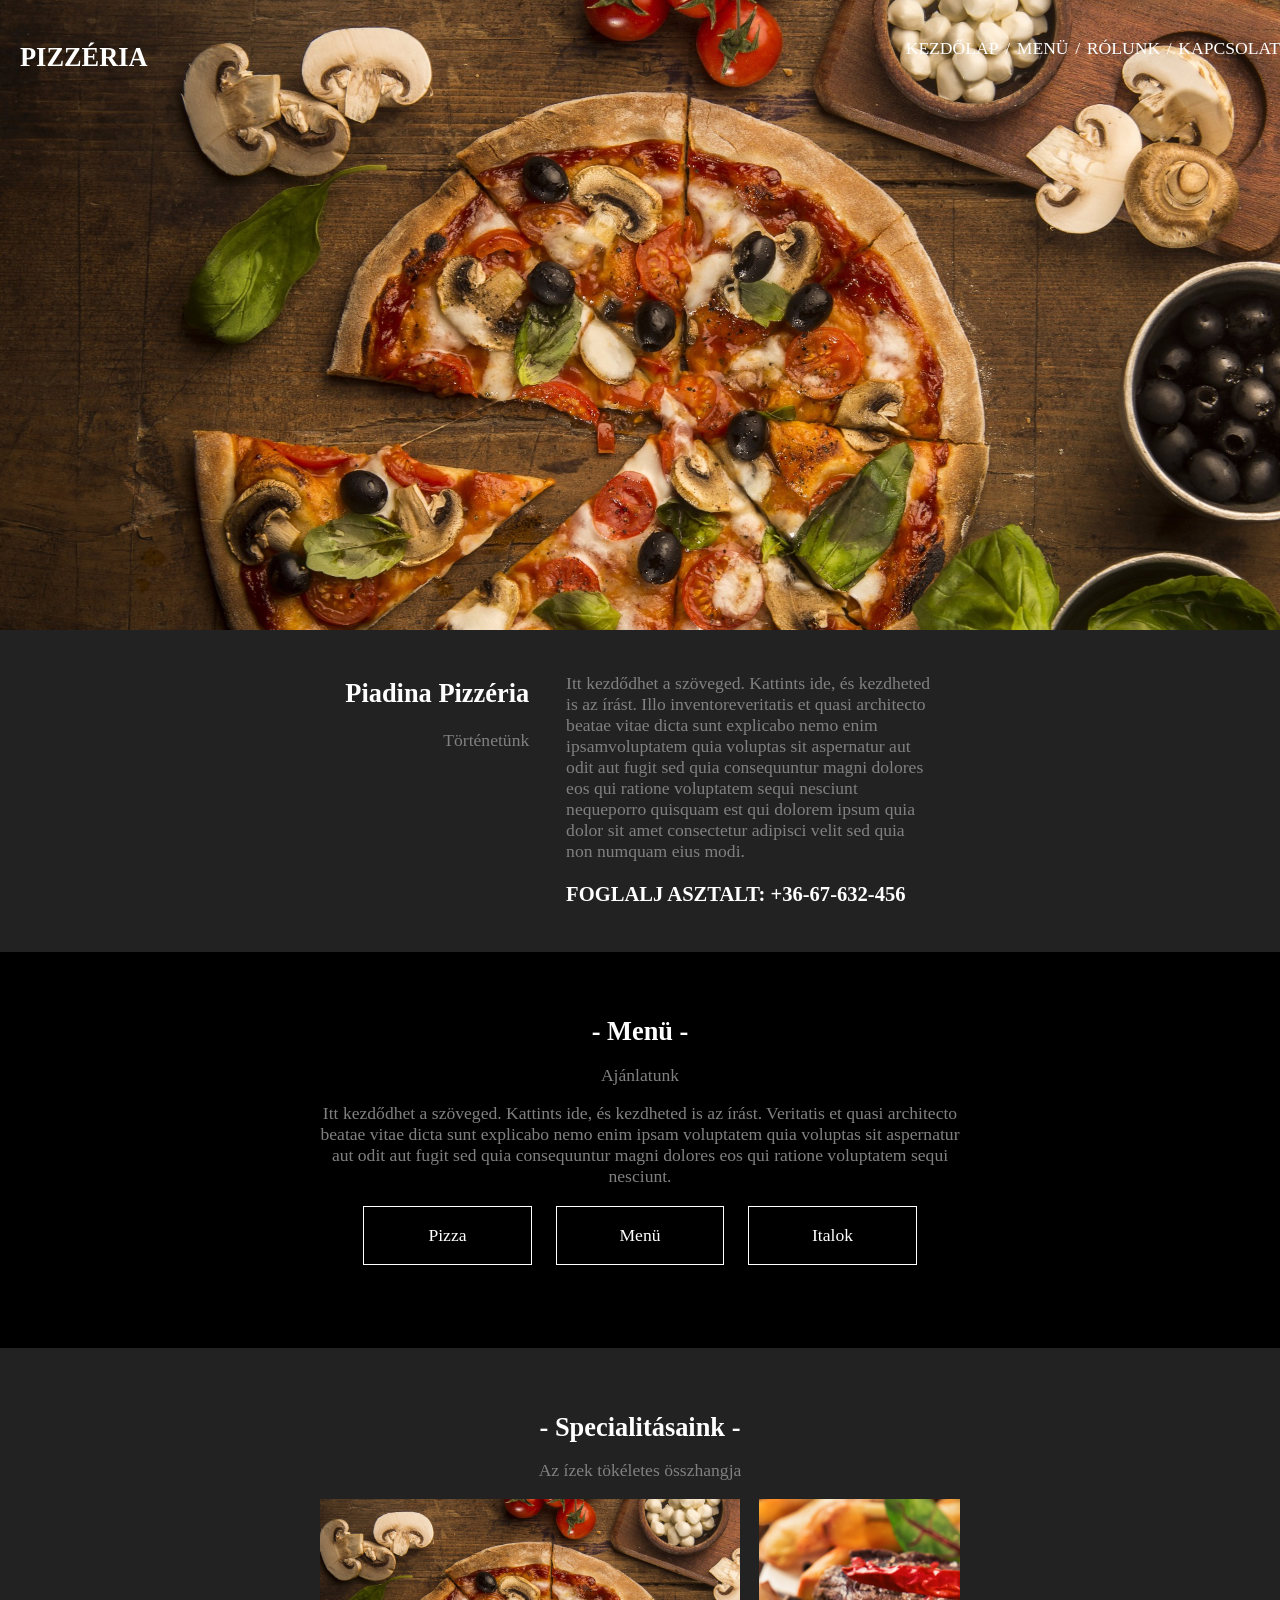
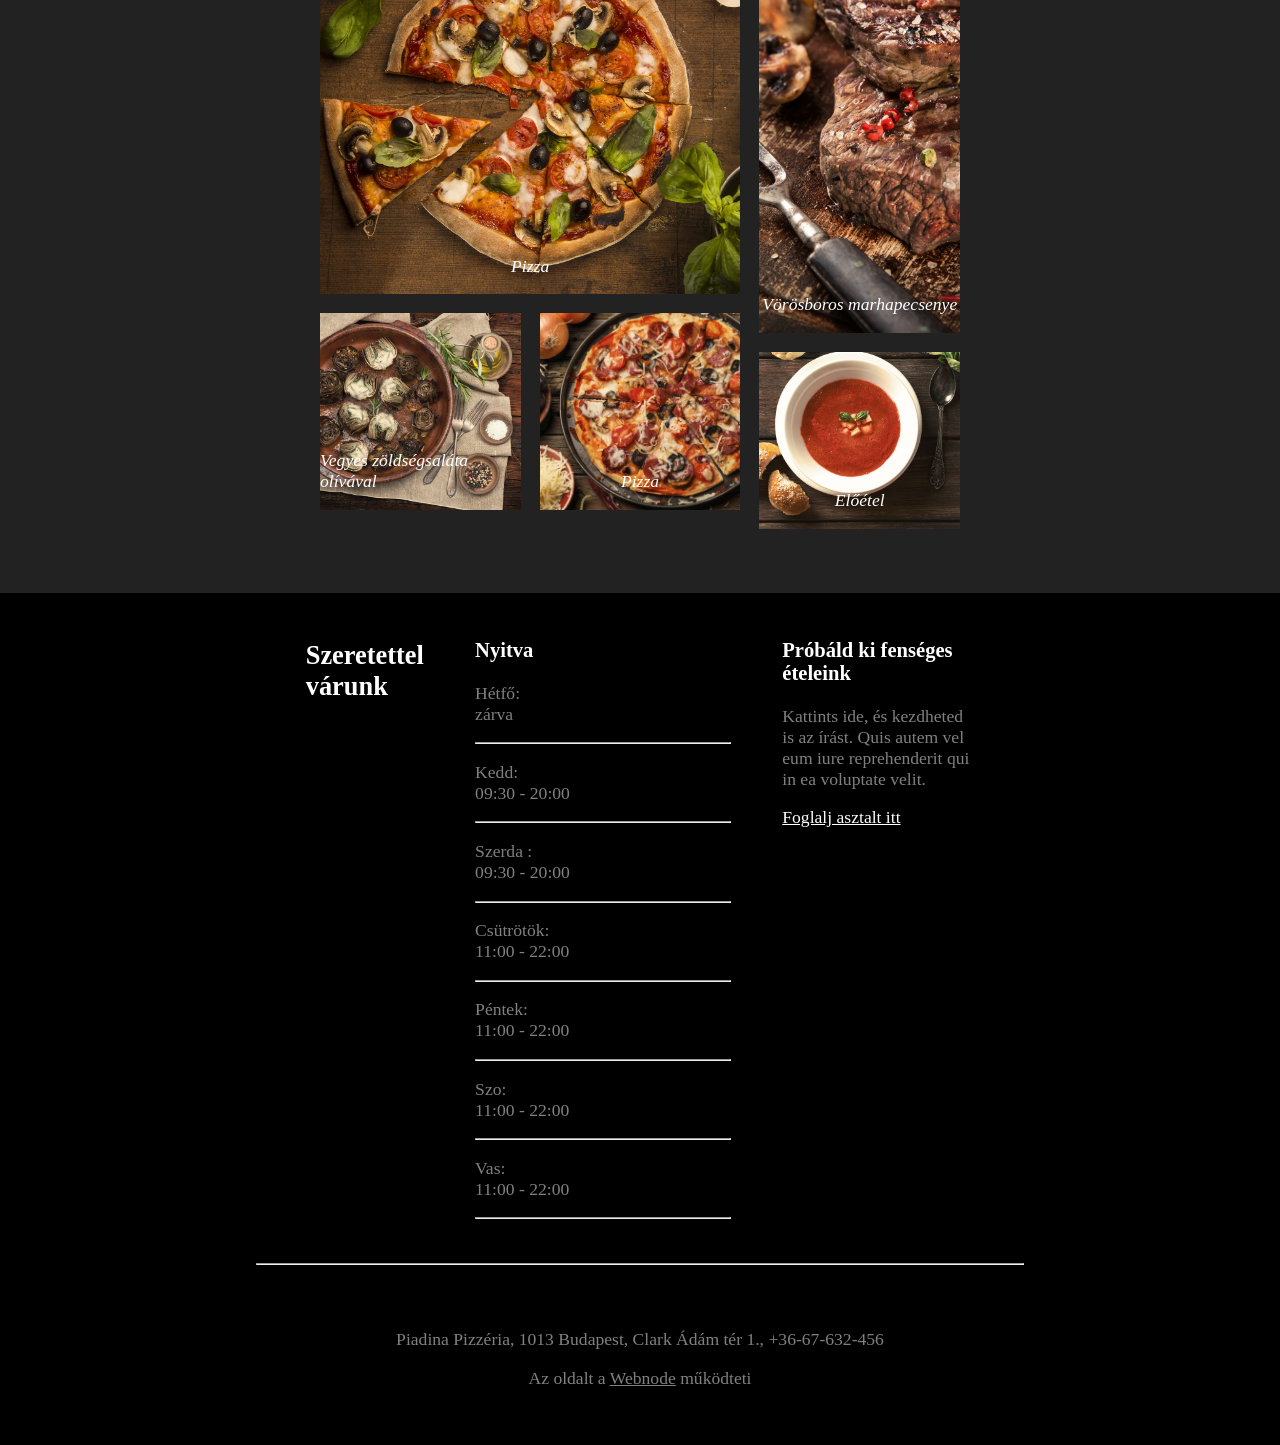
==== commit 8da2c6c2: "telefon nezet elkezdese" ====
--- a/index.html
+++ b/index.html
@@ -29,22 +29,24 @@
         </div>
             
         <div id="piadina_pizzeria">
-            
-            <div id="cim">
-                    <h2>
-                        Piadina Pizzéria
-                    </h2>
-                    <p>Történetünk</p>
-            </div>
-            <div id="paladina_leiras">
-                <p>Itt kezdődhet a szöveged. Kattints ide, és kezdheted is az írást. 
-                        Illo inventoreveritatis et quasi architecto beatae vitae dicta sunt 
-                        explicabo nemo enim ipsamvoluptatem quia voluptas sit aspernatur aut odit 
-                        aut fugit sed quia consequuntur magni dolores eos qui ratione voluptatem sequi 
-                        nesciunt nequeporro quisquam est qui dolorem ipsum quia dolor sit 
-                        amet consectetur adipisci velit sed quia non numquam eius modi.
-                        </p>
-                    <h3>FOGLALJ ASZTALT: +36-67-632-456</h3>
+            <div id="piadinaSzoveg">
+
+                <div id="cim">
+                        <h2>
+                            Piadina Pizzéria
+                        </h2>
+                        <p>Történetünk</p>
+                </div>
+                <div id="paladina_leiras">
+                    <p>Itt kezdődhet a szöveged. Kattints ide, és kezdheted is az írást. 
+                            Illo inventoreveritatis et quasi architecto beatae vitae dicta sunt 
+                            explicabo nemo enim ipsamvoluptatem quia voluptas sit aspernatur aut odit 
+                            aut fugit sed quia consequuntur magni dolores eos qui ratione voluptatem sequi 
+                            nesciunt nequeporro quisquam est qui dolorem ipsum quia dolor sit 
+                            amet consectetur adipisci velit sed quia non numquam eius modi.
+                            </p>
+                        <h3>FOGLALJ ASZTALT: +36-67-632-456</h3>
+                </div>
             </div>
             
         </div>
--- a/pizza.css
+++ b/pizza.css
@@ -42,17 +42,18 @@
     font-weight: bold;
 }
 #piadina_pizzeria{
-    display: flex;
-    align-items: center;
-    justify-content: center;
     background-color: #222222;
-    color: white;
-    width: 100%;
+}
+#piadinaSzoveg{
+    display: flex;
+    align-items: flex-start;
+    justify-content: center;
+    color: white;
+    width: auto;
     padding: 2%;
-    gap: 5%;
+    gap: 3%;
     height: auto;
 }
-
 #piadina_pizzeria #cim{
     align-items: flex-start;
 }
@@ -207,7 +208,7 @@
     margin: 2%;
 }
 #nyitvatartas{
-    width: 30vw;
+    width: 20vw;
     color: gray;
     margin: 2%;
 }
@@ -232,7 +233,7 @@
     color: white;
 }
 #hr{
-    width: 80vw;
+    width: 60vw;
     text-align: center;
     margin: auto;
     color: gray;
@@ -251,16 +252,14 @@
     display: flex;
     gap: 2%;
 }
+
 @media (max-width:1200){
     #container{
         font-size: 0.8rem !important; 
     }
 }
-@media (max-width:1030){
-#container{
-    font-size: 0.8rem;
-}
-}
+
+
 @media (max-width:768px){
     #container{
         font-size: 0.7rem;
@@ -269,6 +268,36 @@
         display: block;
         
     }
-    .perJel{display: none;}
-}
-@media (max-width:576px){}+    .perJel{
+        display: none;
+    }
+    #header{
+        height: 50vh;
+    }
+    #piadinaSzoveg{
+        width: 100vw;
+    }
+}
+@media (max-width:576px){
+    #container{
+        font-size: 0.5rem;
+    }
+    #header{
+        height: 30vh;
+    }
+    #cim p{
+        display: block;
+        text-align: right;
+    }
+    #piadina_pizzeria div{
+        margin: auto;
+    }
+    
+    #piadinaSzoveg{
+        display: flex;
+        flex-direction: column;
+        margin-inline: auto;
+        width: 60vw;
+    }
+    
+}
